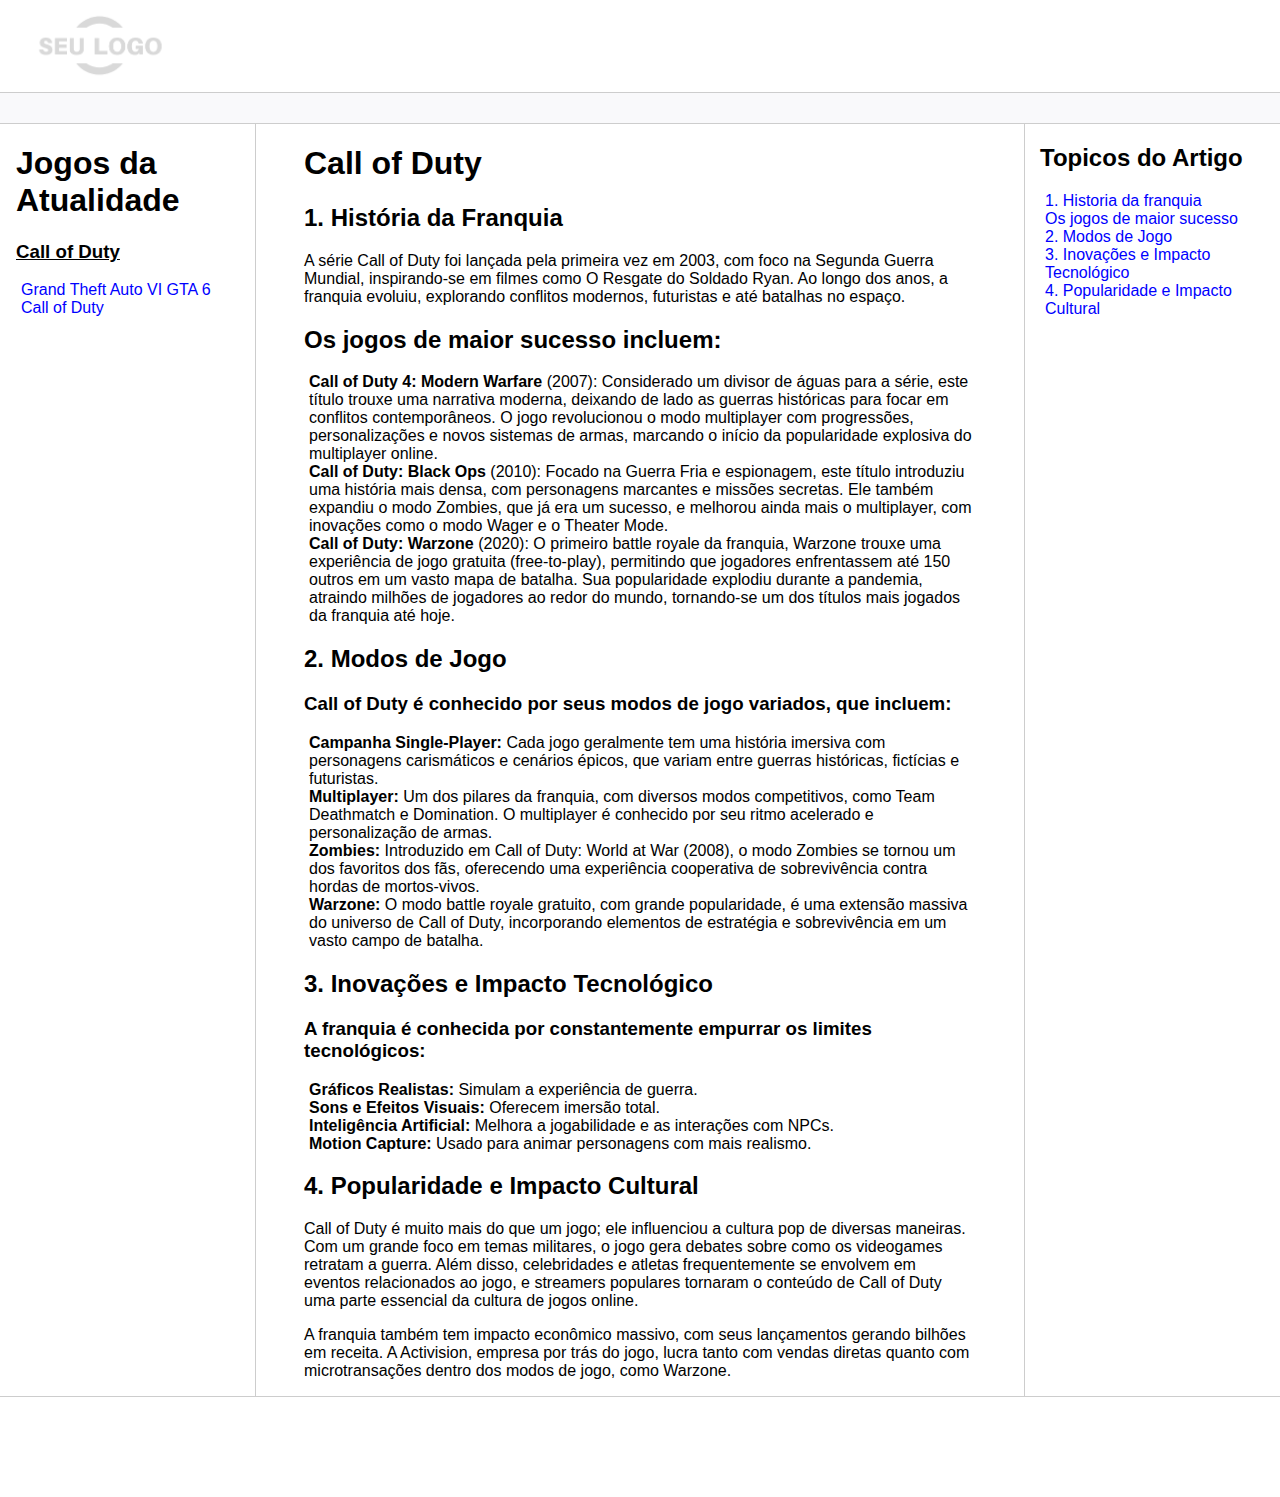
==== Call of Duty.html @ b54d95fd "." ====
<!DOCTYPE html>
<html lang="pt-br">
  <head>
    <meta charset="UTF-8" />
    <meta http-equiv="X-UA-Compatible" content="IE=edge" />
    <meta name="viewport" content="width=device-width, initial-scale=1.0" />
    <title>Call of Duty</title>
    <link rel="stylesheet" href="assets/css/style.css" />
  </head>
  <body>
    <div>
      <div class="logo">
        <img src="assets/images/logo.png" width="200" />
      </div>
    </div>

    <div class="bar"></div>

    <div class="content">
      <div class="sidebar">
        <h1>Jogos da Atualidade</h1>
        <h3><u>Call of Duty</u></h3>
        <ul>
          <li><a href="./index.html">Grand Theft Auto VI GTA 6</a></li>
          <li><a href="./Call of Duty.html">Call of Duty</a></li>
        </ul>
      </div>

      <div class="main">
        <h1>Call of Duty</h1>
        <h2 id="Historia da franquia">1. História da Franquia</h2>
        <p>
          A série Call of Duty foi lançada pela primeira vez em 2003, com foco
          na Segunda Guerra Mundial, inspirando-se em filmes como O Resgate do
          Soldado Ryan. Ao longo dos anos, a franquia evoluiu, explorando
          conflitos modernos, futuristas e até batalhas no espaço.
        </p>
        <h2 id="mais sucessos">Os jogos de maior sucesso incluem:</h2>
        <ul>
          <li>
            <strong>Call of Duty 4: Modern Warfare</strong> (2007): Considerado
            um divisor de águas para a série, este título trouxe uma narrativa
            moderna, deixando de lado as guerras históricas para focar em
            conflitos contemporâneos. O jogo revolucionou o modo multiplayer com
            progressões, personalizações e novos sistemas de armas, marcando o
            início da popularidade explosiva do multiplayer online.
          </li>
          <li>
            <strong>Call of Duty: Black Ops</strong> (2010): Focado na Guerra
            Fria e espionagem, este título introduziu uma história mais densa,
            com personagens marcantes e missões secretas. Ele também expandiu o
            modo Zombies, que já era um sucesso, e melhorou ainda mais o
            multiplayer, com inovações como o modo Wager e o Theater Mode.
          </li>
          <li>
            <strong>Call of Duty: Warzone</strong> (2020): O primeiro battle
            royale da franquia, Warzone trouxe uma experiência de jogo gratuita
            (free-to-play), permitindo que jogadores enfrentassem até 150 outros
            em um vasto mapa de batalha. Sua popularidade explodiu durante a
            pandemia, atraindo milhões de jogadores ao redor do mundo,
            tornando-se um dos títulos mais jogados da franquia até hoje.
          </li>
        </ul>
        <h2 id="Modos de Jogo">2. Modos de Jogo</h2>
        <h3>
          Call of Duty é conhecido por seus modos de jogo variados, que incluem:
        </h3>
        <ul>
          <li>
            <strong>Campanha Single-Player:</strong> Cada jogo geralmente tem
            uma história imersiva com personagens carismáticos e cenários
            épicos, que variam entre guerras históricas, fictícias e futuristas.
          </li>
          <li>
            <strong>Multiplayer:</strong> Um dos pilares da franquia, com
            diversos modos competitivos, como Team Deathmatch e Domination. O
            multiplayer é conhecido por seu ritmo acelerado e personalização de
            armas.
          </li>
          <li>
            <strong>Zombies:</strong> Introduzido em Call of Duty: World at War
            (2008), o modo Zombies se tornou um dos favoritos dos fãs,
            oferecendo uma experiência cooperativa de sobrevivência contra
            hordas de mortos-vivos.
          </li>
          <li>
            <strong>Warzone:</strong> O modo battle royale gratuito, com grande
            popularidade, é uma extensão massiva do universo de Call of Duty,
            incorporando elementos de estratégia e sobrevivência em um vasto
            campo de batalha.
          </li>
        </ul>
        <h2 id="Inovações e Impacto Tecnológico">
          3. Inovações e Impacto Tecnológico
        </h2>
        <h3>
          A franquia é conhecida por constantemente empurrar os limites
          tecnológicos:
        </h3>
        <ul>
          <li>
            <strong>Gráficos Realistas:</strong> Simulam a experiência de
            guerra.
          </li>
          <li>
            <strong>Sons e Efeitos Visuais:</strong> Oferecem imersão total.
          </li>
          <li>
            <strong>Inteligência Artificial:</strong> Melhora a jogabilidade e
            as interações com NPCs.
          </li>
          <li>
            <strong>Motion Capture:</strong> Usado para animar personagens com
            mais realismo.
          </li>
        </ul>
        <h2 id="Popularidade e Impacto Cultural">
          4. Popularidade e Impacto Cultural
        </h2>
        <p>
          Call of Duty é muito mais do que um jogo; ele influenciou a cultura
          pop de diversas maneiras. Com um grande foco em temas militares, o
          jogo gera debates sobre como os videogames retratam a guerra. Além
          disso, celebridades e atletas frequentemente se envolvem em eventos
          relacionados ao jogo, e streamers populares tornaram o conteúdo de
          Call of Duty uma parte essencial da cultura de jogos online.
        </p>
        <p>
          A franquia também tem impacto econômico massivo, com seus lançamentos
          gerando bilhões em receita. A Activision, empresa por trás do jogo,
          lucra tanto com vendas diretas quanto com microtransações dentro dos
          modos de jogo, como Warzone.
        </p>
      </div>

      <div class="anchors">
        <h2>Topicos do Artigo</h2>
        <ul>
          <li><a href="#Historia da franquia">1. Historia da franquia</a></li>
          <li><a href="#mais sucessos">Os jogos de maior sucesso</a></li>
          <li><a href="#Modos de Jogo">2. Modos de Jogo</a></li>
          <li>
            <a href="#Inovações e Impacto Tecnológico"
              >3. Inovações e Impacto Tecnológico</a
            >
          </li>
          <li>
            <a href="#Popularidade e Impacto Cultural"
              >4. Popularidade e Impacto Cultural</a
            >
          </li>
          <li><a href="#"></a></li>
        </ul>
      </div>
    </div>

    <div class="footer"></div>
  </body>
</html>
---- assets/css/style.css ----
body,
html {
  margin: 0;
  padding: 0;
  font-family: "Segoe UI", Tahoma, Geneva, Verdana, sans-serif;
}
ul {
  list-style: none;
  padding-left: 5px;
}
a {
  color: blue;
  text-decoration: none;
}
.bar {
  background-color: #f9f9fb;
  padding: 15px;
  border-top: solid 1px #cdcdcd;
  border-bottom: solid 1px #cdcdcd;
}
.content {
  max-width: 1440px;
  margin: auto;
  grid-gap: 3rem;
  display: grid;
  gap: 3rem;
  grid-template-areas: "sidebar main anchors";
  grid-template-columns: minmax(0, 15rem) minmax(0, 2.5fr) minmax(0, 15rem);
  padding-left: 1rem;
  padding-right: 1rem;
}
.footer {
  min-height: 100px;
  border-top: solid 1px #cdcdcd;
}
.anchors {
  border-left: solid 1px #cdcdcd;
  padding-left: 15px;
}
.sidebar {
  border-right: solid 1px #cdcdcd;
}
figure {
  text-align: center;
}
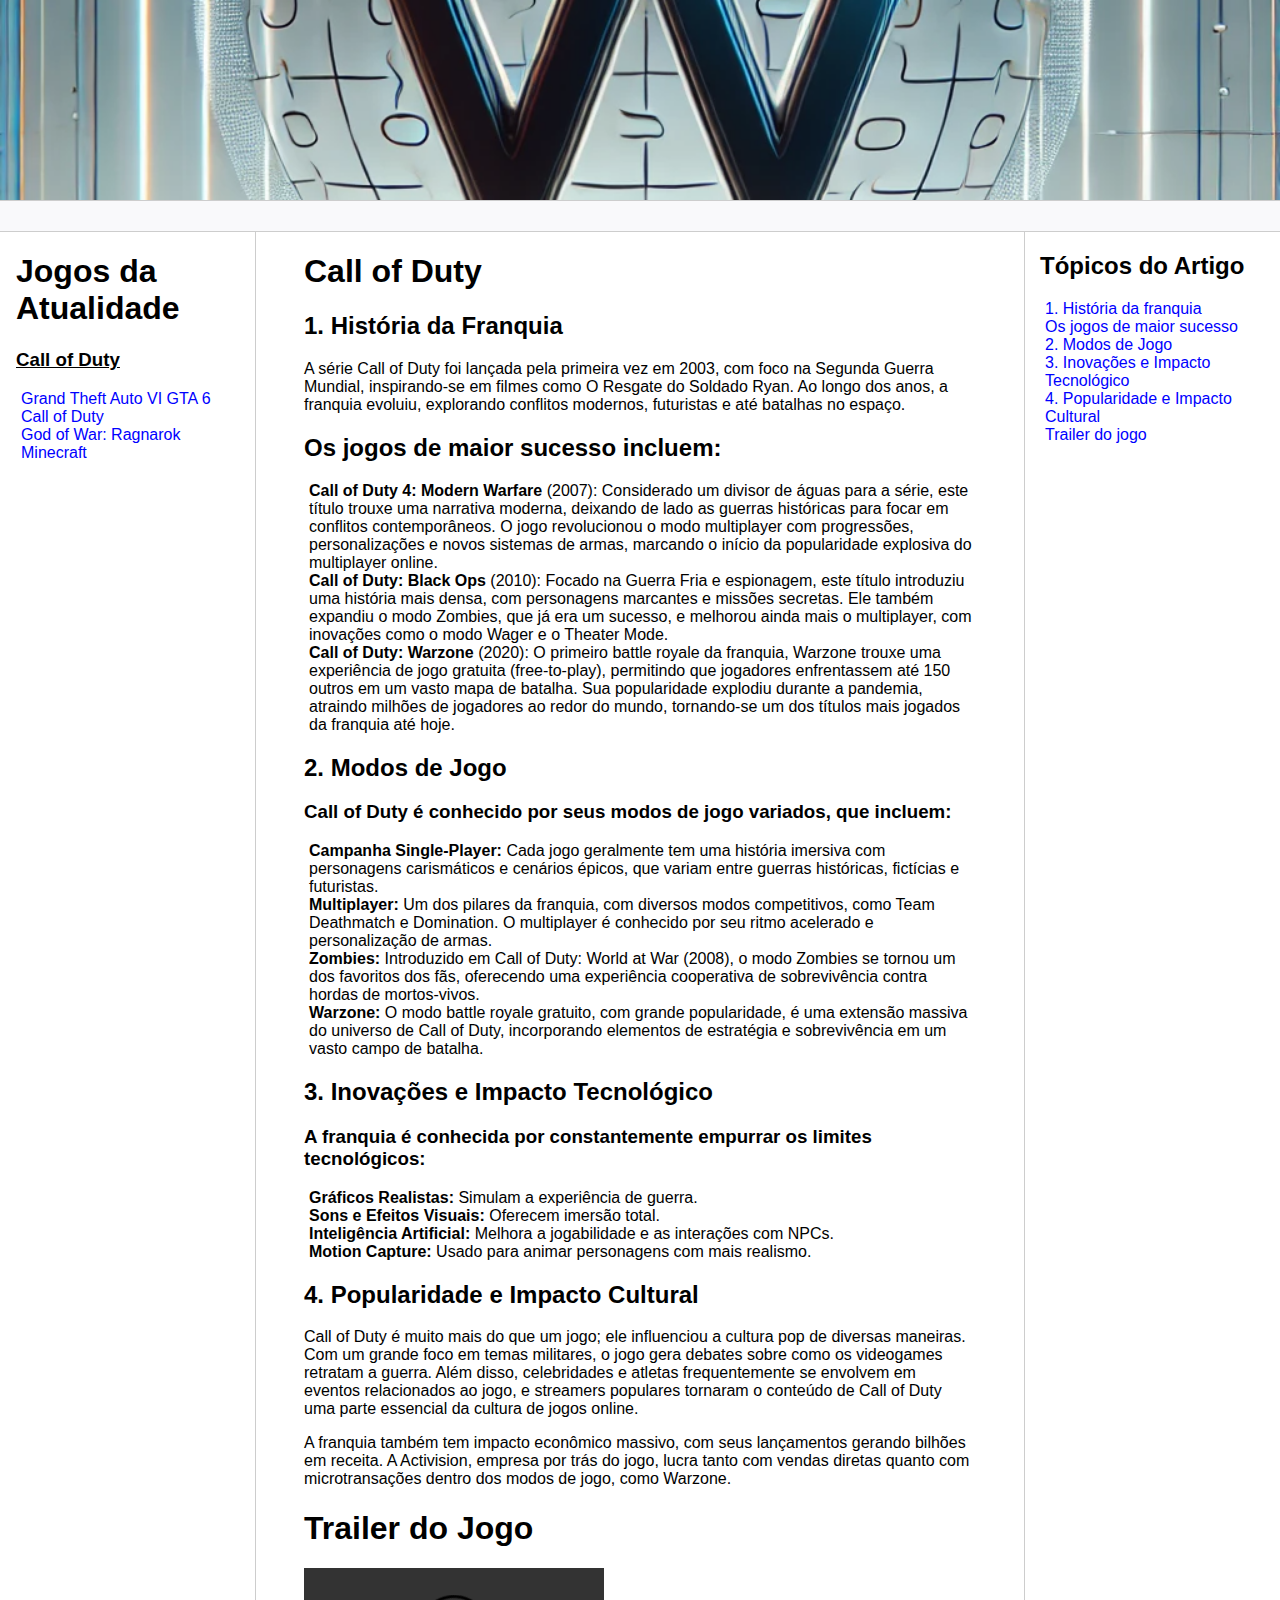
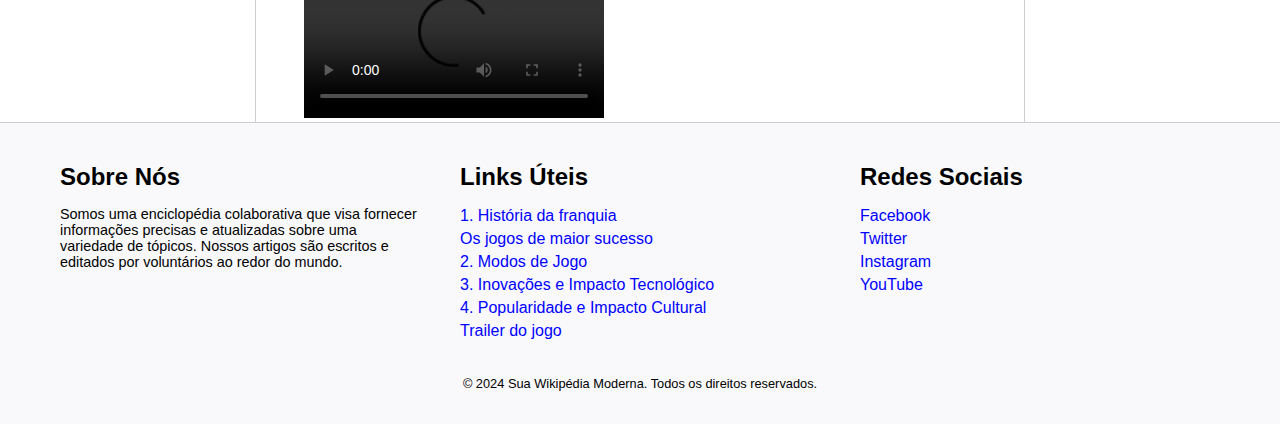
==== commit 24740df7: "finalizado ate o momento" ====
--- a/Call of Duty.html
+++ b/Call of Duty.html
@@ -8,25 +8,33 @@
     <link rel="stylesheet" href="assets/css/style.css" />
   </head>
   <body>
-    <div>
+    <header>
       <div class="logo">
-        <img src="assets/images/logo.png" width="200" />
+        <img
+          src="assets/images/DALL·E 2024-10-24 13.41.00 - Create a modern version of the Wikipedia logo by retaining its core structure and iconic 'W' but modernizing th.webp"
+          alt="Logo do site"
+          class="header-image"
+        />
       </div>
-    </div>
+    </header>
 
     <div class="bar"></div>
 
-    <div class="content">
-      <div class="sidebar">
+    <main class="content">
+      <aside class="sidebar">
         <h1>Jogos da Atualidade</h1>
         <h3><u>Call of Duty</u></h3>
         <ul>
-          <li><a href="./index.html">Grand Theft Auto VI GTA 6</a></li>
+          <li>
+            <a href="./Grand Theft Auto VI.html">Grand Theft Auto VI GTA 6</a>
+          </li>
           <li><a href="./Call of Duty.html">Call of Duty</a></li>
-        </ul>
-      </div>
-
-      <div class="main">
+          <li><a href="./God of War Ragnarok.html">God of War: Ragnarok</a></li>
+          <li><a href="./Minecraft.html">Minecraft</a></li>
+        </ul>
+      </aside>
+
+      <section class="main">
         <h1>Call of Duty</h1>
         <h2 id="Historia da franquia">1. História da Franquia</h2>
         <p>
@@ -131,12 +139,19 @@
           lucra tanto com vendas diretas quanto com microtransações dentro dos
           modos de jogo, como Warzone.
         </p>
-      </div>
-
-      <div class="anchors">
-        <h2>Topicos do Artigo</h2>
-        <ul>
-          <li><a href="#Historia da franquia">1. Historia da franquia</a></li>
+        <h1 id="trailer">Trailer do Jogo</h1>
+        <video
+          src="./assets/Video/Callofduty.mp4"
+          controls
+          width="300px"
+          alt="Trailer do jogo Call of Duty"
+        ></video>
+      </section>
+
+      <aside class="anchors">
+        <h2>Tópicos do Artigo</h2>
+        <ul>
+          <li><a href="#Historia da franquia">1. História da franquia</a></li>
           <li><a href="#mais sucessos">Os jogos de maior sucesso</a></li>
           <li><a href="#Modos de Jogo">2. Modos de Jogo</a></li>
           <li>
@@ -149,11 +164,55 @@
               >4. Popularidade e Impacto Cultural</a
             >
           </li>
-          <li><a href="#"></a></li>
-        </ul>
+          <li><a href="#trailer">Trailer do jogo</a></li>
+        </ul>
+      </aside>
+    </main>
+
+    <footer>
+      <div class="footer-content">
+        <div class="footer-section">
+          <h2>Sobre Nós</h2>
+          <p>
+            Somos uma enciclopédia colaborativa que visa fornecer informações
+            precisas e atualizadas sobre uma variedade de tópicos. Nossos
+            artigos são escritos e editados por voluntários ao redor do mundo.
+          </p>
+        </div>
+
+        <div class="footer-section">
+          <h2>Links Úteis</h2>
+          <ul>
+            <li><a href="#Historia da franquia">1. História da franquia</a></li>
+            <li><a href="#mais sucessos">Os jogos de maior sucesso</a></li>
+            <li><a href="#Modos de Jogo">2. Modos de Jogo</a></li>
+            <li>
+              <a href="#Inovações e Impacto Tecnológico"
+                >3. Inovações e Impacto Tecnológico</a
+              >
+            </li>
+            <li>
+              <a href="#Popularidade e Impacto Cultural"
+                >4. Popularidade e Impacto Cultural</a
+              >
+            </li>
+            <li><a href="#trailer">Trailer do jogo</a></li>
+          </ul>
+        </div>
+
+        <div class="footer-section">
+          <h2>Redes Sociais</h2>
+          <ul>
+            <li><a href="#">Facebook</a></li>
+            <li><a href="#">Twitter</a></li>
+            <li><a href="#">Instagram</a></li>
+            <li><a href="#">YouTube</a></li>
+          </ul>
+        </div>
       </div>
-    </div>
-
-    <div class="footer"></div>
+      <div class="footer-bottom">
+        <p>&copy; 2024 Sua Wikipédia Moderna. Todos os direitos reservados.</p>
+      </div>
+    </footer>
   </body>
 </html>
--- a/assets/css/style.css
+++ b/assets/css/style.css
@@ -29,10 +29,56 @@
   padding-left: 1rem;
   padding-right: 1rem;
 }
-.footer {
+/* .footer {
   min-height: 100px;
   border-top: solid 1px #cdcdcd;
+} */
+footer {
+  background-color: #f9f9fb;
+  padding: 20px;
+  border-top: solid 1px #cdcdcd;
 }
+
+.footer-content {
+  display: flex;
+  justify-content: space-between;
+  max-width: 1200px;
+  margin: auto;
+}
+
+.footer-section {
+  flex: 1;
+  margin: 0 20px;
+}
+
+.footer-section h2 {
+  margin-bottom: 10px;
+}
+
+.footer-section p {
+  font-size: 0.9em;
+}
+
+.footer-section ul {
+  list-style-type: none;
+  padding: 0;
+}
+
+.footer-section ul li {
+  margin: 5px 0;
+}
+
+.footer-section a {
+  text-decoration: none;
+  color: blue;
+}
+
+.footer-bottom {
+  text-align: center;
+  margin-top: 20px;
+  font-size: 0.8em;
+}
+
 .anchors {
   border-left: solid 1px #cdcdcd;
   padding-left: 15px;
@@ -43,3 +89,18 @@
 figure {
   text-align: center;
 }
+header {
+  position: relative; /* Necessário para posicionar a imagem corretamente */
+  width: 100%; /* Para que o header preencha toda a largura */
+  height: 200px; /* Ajuste a altura conforme necessário */
+  overflow: hidden; /* Para ocultar qualquer parte da imagem que exceda o header */
+}
+
+.header-image {
+  position: absolute; /* Posiciona a imagem em relação ao header */
+  top: 0;
+  left: 0;
+  width: 100%; /* A imagem preenche a largura do header */
+  height: 100%; /* A imagem preenche a altura do header */
+  object-fit: cover; /* A imagem será cortada para se ajustar ao header */
+}
